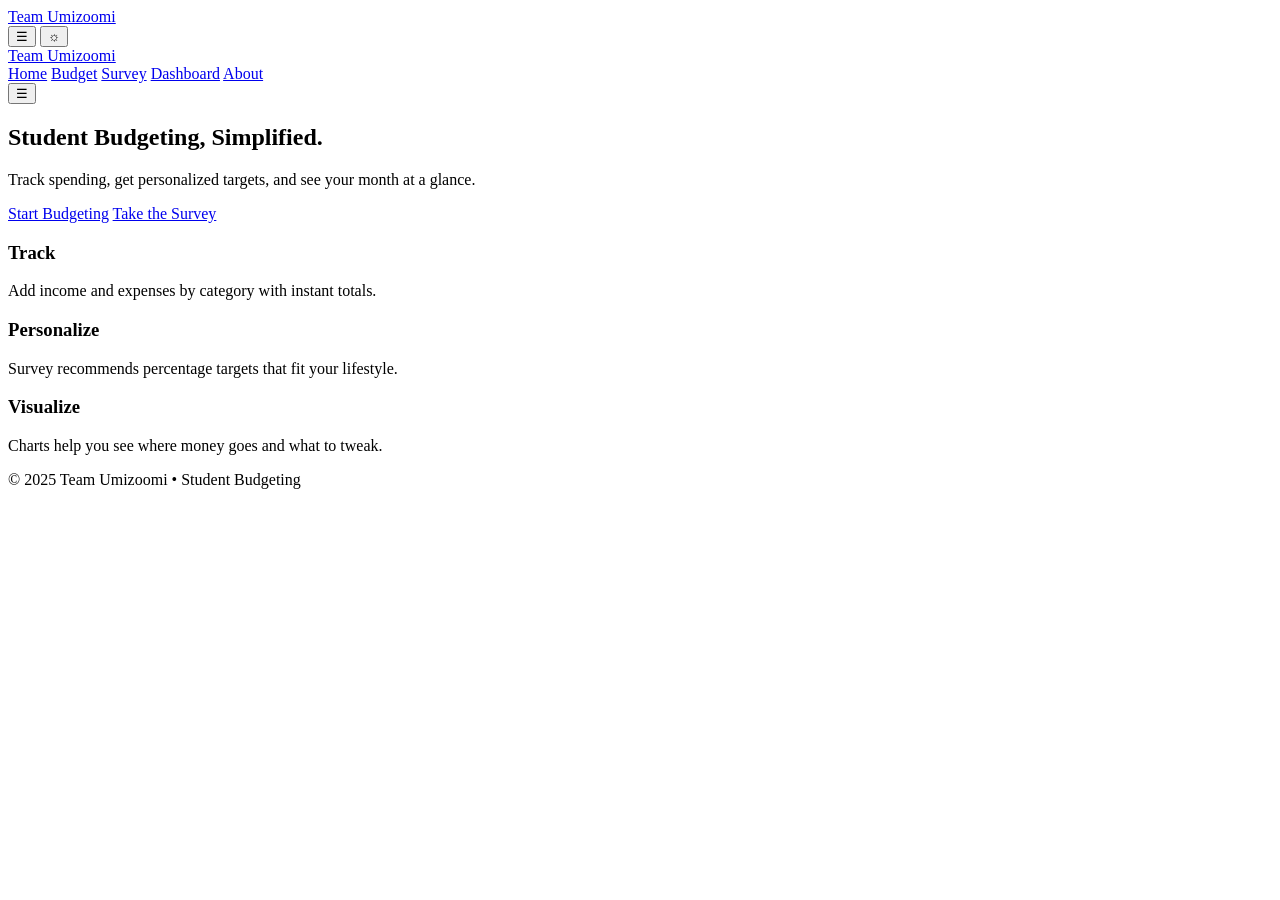
==== index.html @ fc43bb87 "Add files via upload" ====
<!doctype html>
<html lang="en">
<head>
  <meta charset="utf-8" />
  <meta name="viewport" content="width=device-width,initial-scale=1" />
  <title>Home • Umizoomi</title>
  <link rel="stylesheet" href="css/styles.css" />
  <script defer src="js/app.js"></script>
</head>
<body>
<div class="nav-wrap">
  <a class="brand" href="index.html">Team Umizoomi</a>
  <div class="actions">
    <button class="menu-btn" onclick="App.toggleNav()" title="Toggle Menu">☰</button>
    <button class="theme-toggle" onclick="App.toggleTheme()" title="Toggle Parchment Mode">☼</button>
  </div>
</div>

<header class="site-header">
  <div class="container nav-wrap">
    <a class="brand" href="index.html">Team Umizoomi</a>
    <nav class="nav">
      <a class="nav-link active" href="index.html">Home</a> <a class="nav-link" href="budget.html">Budget</a> <a class="nav-link" href="survey.html">Survey</a> <a class="nav-link" href="dashboard.html">Dashboard</a> <a class="nav-link" href="about.html">About</a>
    </nav>
    <button class="menu-btn" aria-label="Toggle menu" onclick="document.body.classList.toggle('open')">☰</button>
  </div>
</header>

  <main class="container">
    
<section class="hero">
  <h1>Student Budgeting, Simplified.</h1>
  <p>Track spending, get personalized targets, and see your month at a glance.</p>
  <div class="hero-actions">
    <a class="btn primary" href="budget.html">Start Budgeting</a>
    <a class="btn" href="survey.html">Take the Survey</a>
  </div>
</section>

<section class="grid three">
  <article class="card">
    <h3>Track</h3>
    <p>Add income and expenses by category with instant totals.</p>
  </article>
  <article class="card">
    <h3>Personalize</h3>
    <p>Survey recommends percentage targets that fit your lifestyle.</p>
  </article>
  <article class="card">
    <h3>Visualize</h3>
    <p>Charts help you see where money goes and what to tweak.</p>
  </article>
</section>

  </main>
  <footer class="site-footer">
    <div class="container">© 2025 Team Umizoomi • Student Budgeting</div>
  </footer>
</body>
</html>
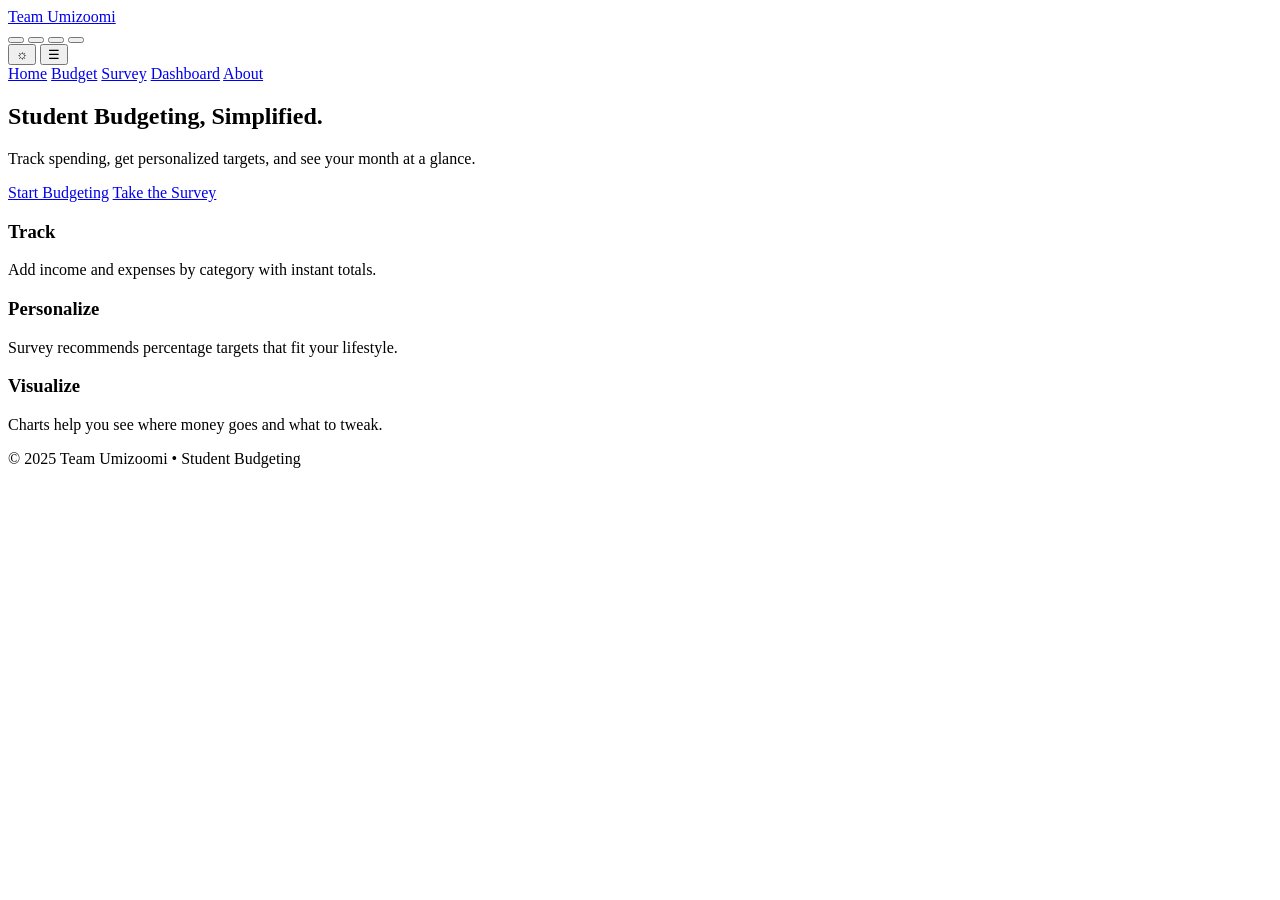
==== commit cb49935c: "Add files via upload" ====
--- a/index.html
+++ b/index.html
@@ -1,33 +1,40 @@
 <!doctype html>
-<html lang="en">
+<html lang="en" data-accent="green">
 <head>
   <meta charset="utf-8" />
   <meta name="viewport" content="width=device-width,initial-scale=1" />
   <title>Home • Umizoomi</title>
-  <link rel="stylesheet" href="css/styles.css" />
+  <link rel="stylesheet" href="css/styles-v2.css" />
   <script defer src="js/app.js"></script>
+
 </head>
 <body>
-<div class="nav-wrap">
-  <a class="brand" href="index.html">Team Umizoomi</a>
-  <div class="actions">
-    <button class="menu-btn" onclick="App.toggleNav()" title="Toggle Menu">☰</button>
-    <button class="theme-toggle" onclick="App.toggleTheme()" title="Toggle Parchment Mode">☼</button>
-  </div>
-</div>
 
 <header class="site-header">
   <div class="container nav-wrap">
     <a class="brand" href="index.html">Team Umizoomi</a>
-    <nav class="nav">
-      <a class="nav-link active" href="index.html">Home</a> <a class="nav-link" href="budget.html">Budget</a> <a class="nav-link" href="survey.html">Survey</a> <a class="nav-link" href="dashboard.html">Dashboard</a> <a class="nav-link" href="about.html">About</a>
-    </nav>
-    <button class="menu-btn" aria-label="Toggle menu" onclick="document.body.classList.toggle('open')">☰</button>
+    <div class="actions">
+      <div class="palette" title="Accent">
+        <button class="swatch green" onclick="App.setAccent('green')" aria-label="Green"></button>
+        <button class="swatch teal" onclick="App.setAccent('teal')" aria-label="Teal"></button>
+        <button class="swatch gold" onclick="App.setAccent('gold')" aria-label="Gold"></button>
+        <button class="swatch violet" onclick="App.setAccent('violet')" aria-label="Violet"></button>
+      </div>
+      <button class="icon-btn" onclick="App.toggleTheme()" title="Toggle Parchment Mode">☼</button>
+      <button class="icon-btn" onclick="App.toggleNav()" title="Toggle Menu">☰</button>
+    </div>
   </div>
 </header>
+<nav class="nav">
+  <a class="nav-link" href="index.html">Home</a>
+  <a class="nav-link" href="budget.html">Budget</a>
+  <a class="nav-link" href="survey.html">Survey</a>
+  <a class="nav-link" href="dashboard.html">Dashboard</a>
+  <a class="nav-link" href="about.html">About</a>
+</nav>
 
   <main class="container">
-    
+
 <section class="hero">
   <h1>Student Budgeting, Simplified.</h1>
   <p>Track spending, get personalized targets, and see your month at a glance.</p>
@@ -54,7 +61,7 @@
 
   </main>
   <footer class="site-footer">
-    <div class="container">© 2025 Team Umizoomi • Student Budgeting</div>
+    © 2025 Team Umizoomi • Student Budgeting
   </footer>
 </body>
 </html>
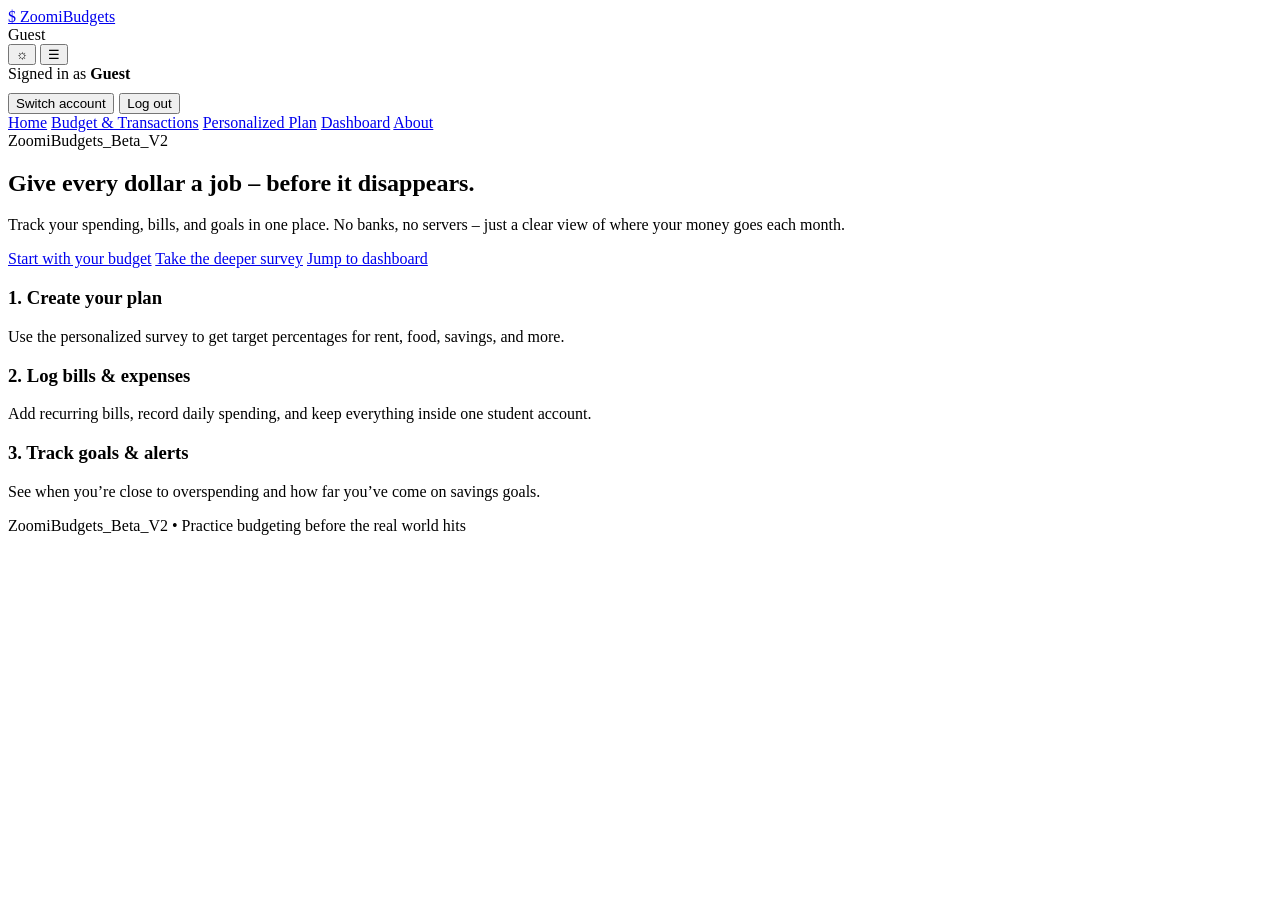
==== commit 7240a305: "Update index.html" ====
--- a/index.html
+++ b/index.html
@@ -1,67 +1,79 @@
 <!doctype html>
-<html lang="en" data-accent="green">
+<html lang="en">
 <head>
   <meta charset="utf-8" />
-  <meta name="viewport" content="width=device-width,initial-scale=1" />
-  <title>Home • Umizoomi</title>
-  <link rel="stylesheet" href="css/styles-v2.css" />
+  <title>Home • ZoomiBudgets_Beta_V2</title>
+  <meta name="viewport" content="width=device-width, initial-scale=1" />
+  <link rel="stylesheet" href="css/styles.css" />
   <script defer src="js/app.js"></script>
-
 </head>
 <body>
+  <!-- Shared header + nav -->
+  <header class="site-header">
+    <div class="container nav-wrap">
+      <a class="brand" href="index.html">
+        <span class="logo-mark">$</span>
+        ZoomiBudgets
+      </a>
+      <div class="actions">
+        <div class="user-pill">
+          <span class="dot"></span>
+          <span id="userPill">Guest</span>
+        </div>
+        <button class="icon-btn" onclick="App.toggleTheme()" title="Light / Dark">☼</button>
+        <button class="icon-btn" onclick="App.toggleNav()" title="Menu">☰</button>
+      </div>
+    </div>
+  </header>
 
-<header class="site-header">
-  <div class="container nav-wrap">
-    <a class="brand" href="index.html">Team Umizoomi</a>
-    <div class="actions">
-      <div class="palette" title="Accent">
-        <button class="swatch green" onclick="App.setAccent('green')" aria-label="Green"></button>
-        <button class="swatch teal" onclick="App.setAccent('teal')" aria-label="Teal"></button>
-        <button class="swatch gold" onclick="App.setAccent('gold')" aria-label="Gold"></button>
-        <button class="swatch violet" onclick="App.setAccent('violet')" aria-label="Violet"></button>
+  <nav class="nav" aria-label="Primary">
+    <div class="user-card">
+      <div>Signed in as <strong id="drawerUser">Guest</strong></div>
+      <div style="margin-top:.6rem;display:flex;gap:.35rem;flex-wrap:wrap;">
+        <button class="btn subtle" type="button" onclick="App.gotoLogin()">Switch account</button>
+        <button class="btn danger" type="button" onclick="App.logout()">Log out</button>
       </div>
-      <button class="icon-btn" onclick="App.toggleTheme()" title="Toggle Parchment Mode">☼</button>
-      <button class="icon-btn" onclick="App.toggleNav()" title="Toggle Menu">☰</button>
     </div>
-  </div>
-</header>
-<nav class="nav">
-  <a class="nav-link" href="index.html">Home</a>
-  <a class="nav-link" href="budget.html">Budget</a>
-  <a class="nav-link" href="survey.html">Survey</a>
-  <a class="nav-link" href="dashboard.html">Dashboard</a>
-  <a class="nav-link" href="about.html">About</a>
-</nav>
+    <a class="nav-link" href="index.html">Home</a>
+    <a class="nav-link" href="budget.html">Budget & Transactions</a>
+    <a class="nav-link" href="survey.html">Personalized Plan</a>
+    <a class="nav-link" href="dashboard.html">Dashboard</a>
+    <a class="nav-link" href="about.html">About</a>
+  </nav>
 
   <main class="container">
+    <section class="hero">
+      <div class="hero-eyebrow">ZoomiBudgets_Beta_V2</div>
+      <h1>Give every dollar a job – before it disappears.</h1>
+      <p>
+        Track your spending, bills, and goals in one place. No banks, no servers –
+        just a clear view of where your money goes each month.
+      </p>
+      <div class="hero-actions">
+        <a class="btn primary" href="budget.html">Start with your budget</a>
+        <a class="btn" href="survey.html">Take the deeper survey</a>
+        <a class="btn subtle" href="dashboard.html">Jump to dashboard</a>
+      </div>
+    </section>
 
-<section class="hero">
-  <h1>Student Budgeting, Simplified.</h1>
-  <p>Track spending, get personalized targets, and see your month at a glance.</p>
-  <div class="hero-actions">
-    <a class="btn primary" href="budget.html">Start Budgeting</a>
-    <a class="btn" href="survey.html">Take the Survey</a>
-  </div>
-</section>
+    <section class="grid three">
+      <article class="card">
+        <h3>1. Create your plan</h3>
+        <p>Use the personalized survey to get target percentages for rent, food, savings, and more.</p>
+      </article>
+      <article class="card">
+        <h3>2. Log bills & expenses</h3>
+        <p>Add recurring bills, record daily spending, and keep everything inside one student account.</p>
+      </article>
+      <article class="card">
+        <h3>3. Track goals & alerts</h3>
+        <p>See when you’re close to overspending and how far you’ve come on savings goals.</p>
+      </article>
+    </section>
+  </main>
 
-<section class="grid three">
-  <article class="card">
-    <h3>Track</h3>
-    <p>Add income and expenses by category with instant totals.</p>
-  </article>
-  <article class="card">
-    <h3>Personalize</h3>
-    <p>Survey recommends percentage targets that fit your lifestyle.</p>
-  </article>
-  <article class="card">
-    <h3>Visualize</h3>
-    <p>Charts help you see where money goes and what to tweak.</p>
-  </article>
-</section>
-
-  </main>
   <footer class="site-footer">
-    © 2025 Team Umizoomi • Student Budgeting
+    ZoomiBudgets_Beta_V2 • Practice budgeting before the real world hits
   </footer>
 </body>
 </html>
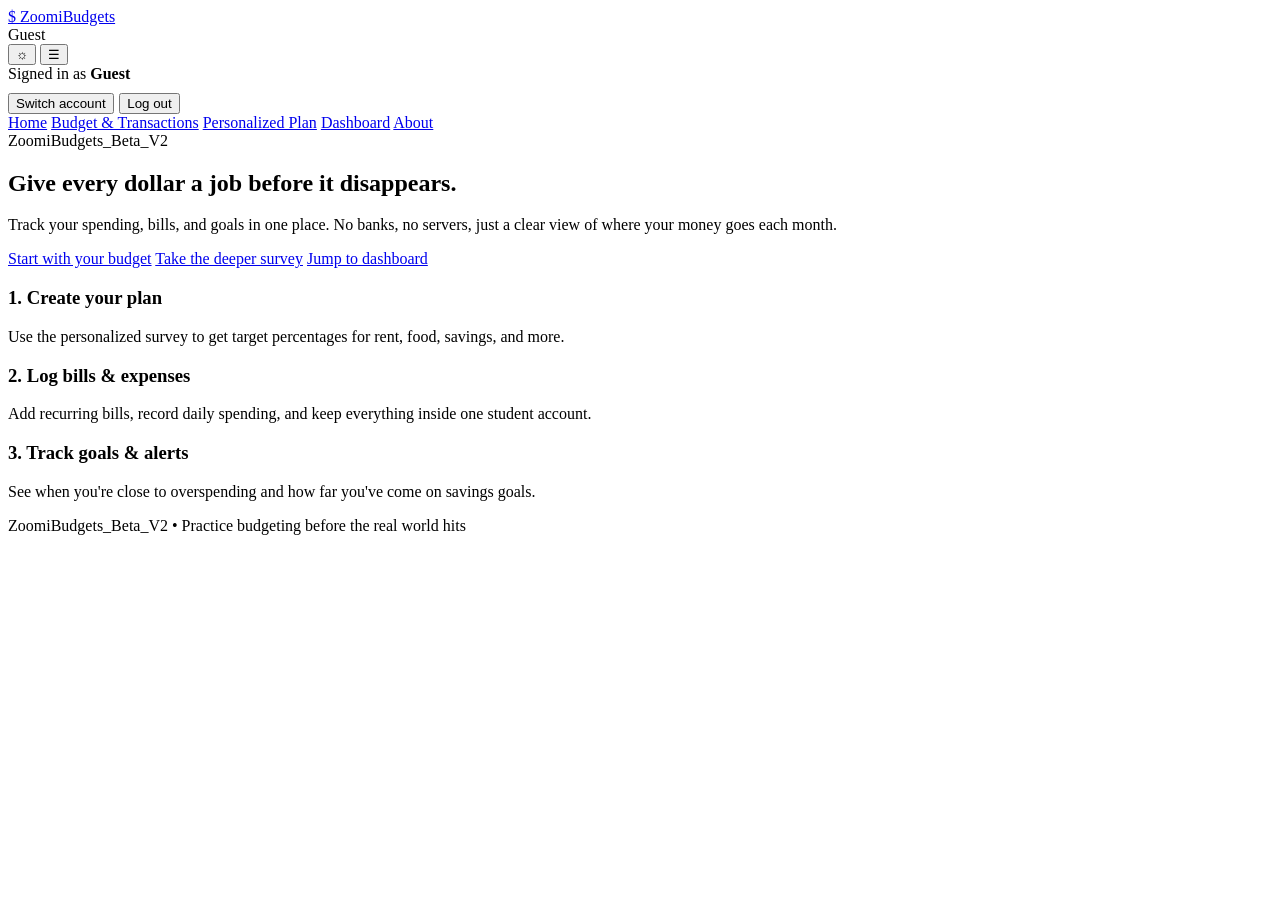
==== commit b25123de: "Replace en dashes and curly quotes" ====
--- a/index.html
+++ b/index.html
@@ -44,9 +44,9 @@
   <main class="container">
     <section class="hero">
       <div class="hero-eyebrow">ZoomiBudgets_Beta_V2</div>
-      <h1>Give every dollar a job – before it disappears.</h1>
+      <h1>Give every dollar a job before it disappears.</h1>
       <p>
-        Track your spending, bills, and goals in one place. No banks, no servers –
+        Track your spending, bills, and goals in one place. No banks, no servers,
         just a clear view of where your money goes each month.
       </p>
       <div class="hero-actions">
@@ -67,7 +67,7 @@
       </article>
       <article class="card">
         <h3>3. Track goals & alerts</h3>
-        <p>See when you’re close to overspending and how far you’ve come on savings goals.</p>
+        <p>See when you're close to overspending and how far you've come on savings goals.</p>
       </article>
     </section>
   </main>
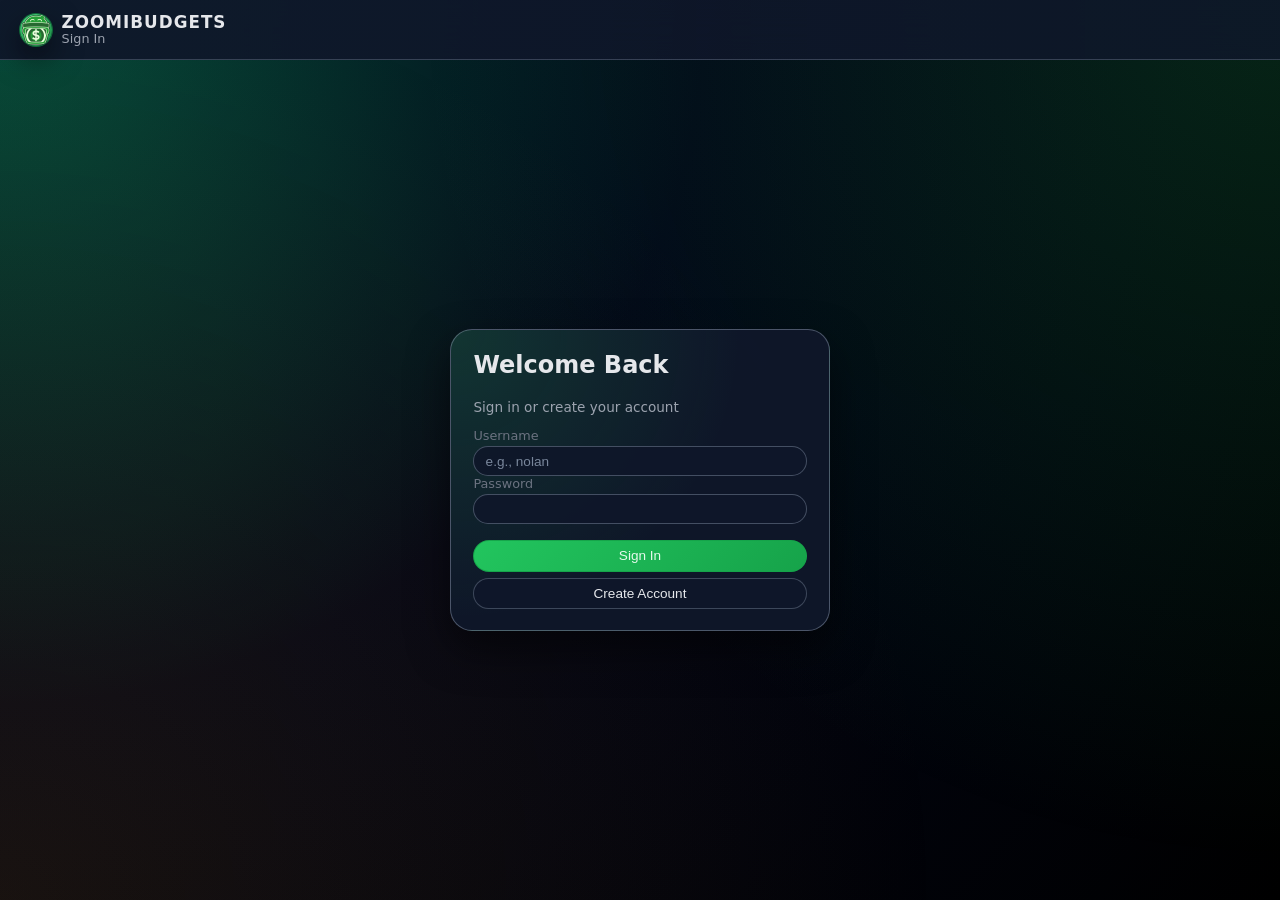
==== commit 7a7a58f7: "V7 gamified build" ====
--- a/index.html
+++ b/index.html
@@ -1,79 +1,69 @@
-<!doctype html>
+<!DOCTYPE html>
 <html lang="en">
 <head>
-  <meta charset="utf-8" />
-  <title>Home • ZoomiBudgets_Beta_V2</title>
-  <meta name="viewport" content="width=device-width, initial-scale=1" />
+  <meta charset="UTF-8" />
+  <meta name="viewport" content="width=device-width, initial-scale=1.0" />
+  <title>ZoomiBudgets • Home</title>
+  <link rel="icon" href="assets/logo.png" />
   <link rel="stylesheet" href="css/styles.css" />
-  <script defer src="js/app.js"></script>
 </head>
+
 <body>
-  <!-- Shared header + nav -->
-  <header class="site-header">
-    <div class="container nav-wrap">
-      <a class="brand" href="index.html">
-        <span class="logo-mark">$</span>
-        ZoomiBudgets
-      </a>
-      <div class="actions">
-        <div class="user-pill">
-          <span class="dot"></span>
-          <span id="userPill">Guest</span>
+  <div class="app-shell">
+
+    <!-- Topbar -->
+    <header class="topbar">
+      <div class="topbar-left">
+<div class="brand-mark">
+  <img src="assets/logo.png" alt="ZoomiBudgets logo" class="brand-logo" />
+</div>
+<div class="brand-title">
+  <div class="brand-title-main">ZoomiBudgets</div>
+          <div class="brand-title-sub">College Budget Companion</div>
         </div>
-        <button class="icon-btn" onclick="App.toggleTheme()" title="Light / Dark">☼</button>
-        <button class="icon-btn" onclick="App.toggleNav()" title="Menu">☰</button>
       </div>
-    </div>
-  </header>
 
-  <nav class="nav" aria-label="Primary">
-    <div class="user-card">
-      <div>Signed in as <strong id="drawerUser">Guest</strong></div>
-      <div style="margin-top:.6rem;display:flex;gap:.35rem;flex-wrap:wrap;">
-        <button class="btn subtle" type="button" onclick="App.gotoLogin()">Switch account</button>
-        <button class="btn danger" type="button" onclick="App.logout()">Log out</button>
+      <div class="topbar-right">
+        <button class="menu-toggle">
+          <span></span>
+        </button>
       </div>
-    </div>
-    <a class="nav-link" href="index.html">Home</a>
-    <a class="nav-link" href="budget.html">Budget & Transactions</a>
-    <a class="nav-link" href="survey.html">Personalized Plan</a>
-    <a class="nav-link" href="dashboard.html">Dashboard</a>
-    <a class="nav-link" href="about.html">About</a>
-  </nav>
+    </header>
 
-  <main class="container">
-    <section class="hero">
-      <div class="hero-eyebrow">ZoomiBudgets_Beta_V2</div>
-      <h1>Give every dollar a job before it disappears.</h1>
-      <p>
-        Track your spending, bills, and goals in one place. No banks, no servers,
-        just a clear view of where your money goes each month.
-      </p>
-      <div class="hero-actions">
-        <a class="btn primary" href="budget.html">Start with your budget</a>
-        <a class="btn" href="survey.html">Take the deeper survey</a>
-        <a class="btn subtle" href="dashboard.html">Jump to dashboard</a>
+    <!-- Sidebar -->
+    <aside id="sidebar"></aside>
+
+    <!-- Page Content -->
+    <main class="app-main">
+      <div class="page">
+
+        <div class="page-header">
+          <div class="page-kicker">Welcome</div>
+          <h1 class="page-title">Home</h1>
+          <p class="subtitle" id="homeTip"></p>
+        </div>
+
+        <div class="card">
+          <div class="card-header">
+            <div>
+              <div class="card-label">Daily Wellness</div>
+              <div class="card-title">Daily Money Check-In</div>
+            </div>
+          </div>
+
+          <label>Your stress level (1-5)</label>
+          <input type="number" min="1" max="5" id="checkinStress" placeholder="3" />
+
+          <label>Notes (optional)</label>
+          <textarea id="checkinNote" placeholder="How are you feeling about money today?"></textarea>
+
+          <button class="btn primary" id="checkinSaveBtn">Save Check-In</button>
+        </div>
+
       </div>
-    </section>
+    </main>
+  </div>
 
-    <section class="grid three">
-      <article class="card">
-        <h3>1. Create your plan</h3>
-        <p>Use the personalized survey to get target percentages for rent, food, savings, and more.</p>
-      </article>
-      <article class="card">
-        <h3>2. Log bills & expenses</h3>
-        <p>Add recurring bills, record daily spending, and keep everything inside one student account.</p>
-      </article>
-      <article class="card">
-        <h3>3. Track goals & alerts</h3>
-        <p>See when you're close to overspending and how far you've come on savings goals.</p>
-      </article>
-    </section>
-  </main>
-
-  <footer class="site-footer">
-    ZoomiBudgets_Beta_V2 • Practice budgeting before the real world hits
-  </footer>
+  <script type="module" src="js/app.js" defer></script>
 </body>
 </html>
--- a/css/styles.css
+++ b/css/styles.css
@@ -0,0 +1,721 @@
+/* ===================================================================
+   ZoomiBudgets - PRELAUNCH THEME (Rustic Green Money Vibe)
+   - Right-side sliding sidebar
+   - Dark modern dashboard look
+   - Works with app.js structure (sidebar, topbar, cards, buttons, etc.)
+=================================================================== */
+
+/* ------------ Root + Theme Variables ------------ */
+
+:root {
+  --bg-body: radial-gradient(circle at top left, #064e3b 0, #020617 45%, #000000 100%);
+  --bg-elevated: rgba(15, 23, 42, 0.9);
+  --bg-elevated-soft: rgba(15, 23, 42, 0.7);
+  --border-subtle: rgba(148, 163, 184, 0.35);
+
+  --accent: #22c55e;          /* emerald green */
+  --accent-soft: rgba(34, 197, 94, 0.13);
+  --accent-strong: #16a34a;
+  --accent-alt: #a16207;      /* rustic gold */
+  --accent-alt-soft: rgba(161, 98, 7, 0.18);
+
+  --text-main: #e5e7eb;
+  --text-muted: #9ca3af;
+  --text-soft: #6b7280;
+  --text-strong: #f9fafb;
+  --danger: #f97373;
+
+  --shadow-soft: 0 18px 40px rgba(0, 0, 0, 0.5);
+  --radius-lg: 16px;
+  --radius-xl: 20px;
+
+  --sidebar-width: 270px;
+  --topbar-height: 60px;
+}
+
+/* Light mode overrides */
+:root[data-theme="light"] {
+  --bg-body: radial-gradient(circle at top left, #bbf7d0 0, #f8fafc 50%, #e2f3e9 100%);
+  --bg-elevated: rgba(255, 255, 255, 0.98);
+  --bg-elevated-soft: rgba(255, 255, 255, 0.9);
+  --border-subtle: rgba(148, 163, 184, 0.4);
+
+  --text-main: #0f172a;
+  --text-muted: #4b5563;
+  --text-soft: #6b7280;
+  --text-strong: #020617;
+}
+
+/* Privacy blur for money values */
+:root[data-privacy="on"] .money-blur {
+  filter: blur(7px);
+}
+
+/* ------------ Base Layout ------------ */
+
+*,
+*::before,
+*::after {
+  box-sizing: border-box;
+}
+
+html,
+body {
+  margin: 0;
+  padding: 0;
+  height: 100%;
+}
+
+body {
+  font-family: system-ui, -apple-system, BlinkMacSystemFont, "SF Pro Text",
+    "Segoe UI", sans-serif;
+  color: var(--text-main);
+  background-image: var(--bg-body);
+  background-attachment: fixed;
+  background-size: cover;
+  display: flex;
+  flex-direction: column;
+}
+
+/* Glow overlay for depth */
+body::before {
+  content: "";
+  position: fixed;
+  inset: 0;
+  pointer-events: none;
+  background:
+    radial-gradient(circle at top right, rgba(34, 197, 94, 0.18), transparent 55%),
+    radial-gradient(circle at bottom left, rgba(161, 98, 7, 0.15), transparent 60%);
+  z-index: -1;
+}
+
+/* App layout container */
+.app-shell {
+  display: flex;
+  flex-direction: column;
+  min-height: 100vh;
+}
+
+/* ------------ Top Bar (header) ------------ */
+
+.topbar {
+  position: sticky;
+  top: 0;
+  z-index: 40;
+  height: var(--topbar-height);
+  display: flex;
+  align-items: center;
+  justify-content: space-between;
+  padding: 0 1.25rem;
+  background: linear-gradient(
+    to right,
+    rgba(15, 23, 42, 0.94),
+    rgba(15, 23, 42, 0.85)
+  );
+  border-bottom: 1px solid rgba(148, 163, 184, 0.3);
+  backdrop-filter: blur(14px);
+}
+
+.topbar-left {
+  display: flex;
+  align-items: center;
+  gap: 0.6rem;
+}
+
+.brand-mark {
+  width: 32px;
+  height: 32px;
+  border-radius: 999px;
+  background: radial-gradient(circle at 30% 20%, #4ade80, #15803d);
+  display: flex;
+  align-items: center;
+  justify-content: center;
+  box-shadow: 0 0 0 1px rgba(22, 163, 74, 0.6),
+    0 12px 30px rgba(0, 0, 0, 0.6);
+  overflow: hidden; /* so the logo is clipped into the circle */
+}
+
+/* New: style for the image itself */
+.brand-logo {
+  width: 100%;
+  height: 100%;
+  object-fit: cover;        /* or "contain" if you want to see full icon */
+}
+
+.brand-title {
+  display: flex;
+  flex-direction: column;
+  line-height: 1.1;
+}
+
+.brand-title-main {
+  font-size: 1.05rem;
+  font-weight: 700;
+  letter-spacing: 0.06em;
+  text-transform: uppercase;
+}
+
+.brand-title-sub {
+  font-size: 0.8rem;
+  color: var(--text-muted);
+}
+
+.topbar-right {
+  display: flex;
+  align-items: center;
+  gap: 0.5rem;
+}
+
+/* Menu toggle (hamburger) - opens sidebar from the RIGHT */
+.menu-toggle {
+  border: none;
+  background: transparent;
+  width: 34px;
+  height: 34px;
+  border-radius: 999px;
+  display: inline-flex;
+  align-items: center;
+  justify-content: center;
+  cursor: pointer;
+  color: var(--text-main);
+  position: relative;
+}
+
+.menu-toggle::before,
+.menu-toggle::after,
+.menu-toggle span {
+  content: "";
+  position: absolute;
+  width: 16px;
+  height: 2px;
+  border-radius: 999px;
+  background: var(--text-main);
+  transition: transform 0.18s ease, opacity 0.18s ease, top 0.18s ease,
+    bottom 0.18s ease;
+}
+
+.menu-toggle span {
+  top: 50%;
+  transform: translateY(-50%);
+}
+
+.menu-toggle::before {
+  top: 11px;
+}
+
+.menu-toggle::after {
+  bottom: 11px;
+}
+
+.menu-toggle:active {
+  transform: scale(0.96);
+}
+
+/* --------- Main content area --------- */
+
+.app-main {
+  display: flex;
+  flex: 1;
+  min-height: 0;
+}
+
+/* Scrollable content area */
+.page {
+  flex: 1;
+  padding: 1.25rem;
+  max-width: 1100px;
+  margin: 0 auto;
+  width: 100%;
+}
+
+/* Page header and sections */
+.page-header {
+  display: flex;
+  flex-direction: column;
+  gap: 0.3rem;
+  margin-bottom: 1rem;
+}
+
+.page-title {
+  font-size: 1.25rem;
+  font-weight: 700;
+  letter-spacing: 0.03em;
+  text-transform: uppercase;
+}
+
+.page-kicker {
+  font-size: 0.78rem;
+  letter-spacing: 0.14em;
+  text-transform: uppercase;
+  color: var(--accent-alt);
+}
+
+.subtitle {
+  font-size: 0.85rem;
+  color: var(--text-muted);
+}
+
+/* Generic sections */
+.section {
+  margin-top: 0.75rem;
+  margin-bottom: 0.75rem;
+}
+
+.section-header {
+  display: flex;
+  justify-content: space-between;
+  align-items: center;
+  margin-bottom: 0.4rem;
+}
+
+.section-title {
+  font-size: 0.9rem;
+  font-weight: 600;
+}
+
+/* ------------ Cards / Panels ------------ */
+
+.card {
+  border-radius: var(--radius-xl);
+  background: linear-gradient(
+      135deg,
+      rgba(15, 23, 42, 0.92),
+      rgba(15, 23, 42, 0.82)
+    ),
+    radial-gradient(circle at top right, rgba(34, 197, 94, 0.2), transparent 60%);
+  border: 1px solid var(--border-subtle);
+  box-shadow: var(--shadow-soft);
+  padding: 1rem 1.1rem;
+  display: flex;
+  flex-direction: column;
+  gap: 0.4rem;
+}
+
+.card-header {
+  display: flex;
+  justify-content: space-between;
+  align-items: flex-start;
+  gap: 0.4rem;
+}
+
+.card-title {
+  font-size: 0.95rem;
+  font-weight: 600;
+}
+
+.card-label {
+  font-size: 0.75rem;
+  text-transform: uppercase;
+  letter-spacing: 0.12em;
+  color: var(--text-soft);
+}
+
+.card-accent {
+  font-size: 0.82rem;
+  padding: 0.25rem 0.6rem;
+  border-radius: 999px;
+  background: rgba(34, 197, 94, 0.12);
+  border: 1px solid rgba(34, 197, 94, 0.45);
+  color: var(--accent);
+}
+
+/* Stats grid for dashboards/list items */
+.stats-grid {
+  display: grid;
+  grid-template-columns: repeat(auto-fit, minmax(240px, 1fr));
+  gap: 0.65rem;
+}
+
+.list-item {
+  border-radius: 14px;
+  background: rgba(15, 23, 42, 0.85);
+  border: 1px solid rgba(15, 23, 42, 0.9);
+  padding: 0.6rem 0.7rem;
+  display: flex;
+  justify-content: space-between;
+  align-items: center;
+  gap: 0.4rem;
+}
+
+/* Color dot used for categories */
+.color-dot {
+  width: 10px;
+  height: 10px;
+  border-radius: 999px;
+  display: inline-block;
+  margin-right: 0.15rem;
+  box-shadow: 0 0 0 1px rgba(15, 23, 42, 0.9);
+}
+
+/* ------------ Sidebar (Right-side sliding nav) ------------ */
+
+#sidebar {
+  position: fixed;
+  top: var(--topbar-height);
+  right: 0;
+  bottom: 0;
+  width: var(--sidebar-width);
+  padding: 0.7rem 0.9rem 0.9rem 0.9rem;
+  background: linear-gradient(
+    135deg,
+    rgba(15, 23, 42, 0.97),
+    rgba(15, 23, 42, 0.92)
+  );
+  border-left: 1px solid var(--border-subtle);
+  backdrop-filter: blur(18px);
+  display: flex;
+  flex-direction: column;
+  gap: 0.4rem;
+  transform: translateX(100%);
+  transition: transform 0.24s ease-out;
+  z-index: 35;
+}
+
+/* When .open -> slide in from the right */
+#sidebar.open {
+  transform: translateX(0);
+}
+
+/* Sidebar header (user pill + logout button) */
+.sidebar-header {
+  padding-bottom: 0.35rem;
+  border-bottom: 1px solid rgba(148, 163, 184, 0.3);
+}
+
+/* Sidebar nav links */
+.sidebar-nav {
+  display: flex;
+  flex-direction: column;
+  gap: 0.12rem;
+  margin-top: 0.3rem;
+}
+
+.sidebar-nav a {
+  display: flex;
+  align-items: center;
+  justify-content: space-between;
+  text-decoration: none;
+  color: var(--text-muted);
+  font-size: 0.86rem;
+  padding: 0.38rem 0.5rem;
+  border-radius: 999px;
+  transition: background 0.18s ease, color 0.18s ease, transform 0.14s ease;
+}
+
+.sidebar-nav a::after {
+  content: "›";
+  font-size: 0.8rem;
+  opacity: 0;
+  transform: translateX(-4px);
+  transition: inherit;
+}
+
+.sidebar-nav a:hover {
+  background: rgba(34, 197, 94, 0.16);
+  color: var(--text-strong);
+  transform: translateX(-2px);
+}
+
+.sidebar-nav a:hover::after {
+  opacity: 1;
+  transform: translateX(0);
+}
+
+.sidebar-nav a.active {
+  background: linear-gradient(90deg, #22c55e, #15803d);
+  color: #e5f9ec;
+  font-weight: 600;
+}
+
+/* Desktop: sidebar always visible */
+@media (min-width: 900px) {
+  #sidebar {
+    transform: translateX(0);
+  }
+
+  .page {
+    margin-right: calc(var(--sidebar-width) + 16px);
+  }
+
+  .menu-toggle {
+    display: none;
+  }
+}
+
+/* Mobile: overlay sidebar */
+@media (max-width: 899px) {
+  #sidebar {
+    top: var(--topbar-height);
+    width: min(80vw, 280px);
+  }
+
+  .page {
+    margin-right: 0;
+  }
+}
+
+/* ------------ Buttons ------------ */
+
+.btn {
+  border-radius: 999px;
+  border: 1px solid transparent;
+  padding: 0.45rem 0.9rem;
+  font-size: 0.85rem;
+  font-weight: 500;
+  cursor: pointer;
+  background: rgba(15, 23, 42, 0.9);
+  color: var(--text-main);
+  display: inline-flex;
+  align-items: center;
+  justify-content: center;
+  gap: 0.3rem;
+  transition: background 0.18s ease, border-color 0.18s ease,
+    transform 0.12s ease, box-shadow 0.12s ease, color 0.18s ease;
+}
+
+.btn:hover {
+  transform: translateY(-1px);
+  box-shadow: 0 12px 25px rgba(0, 0, 0, 0.45);
+}
+
+.btn:active {
+  transform: translateY(0);
+  box-shadow: none;
+}
+
+/* Primary */
+.btn.primary {
+  background: linear-gradient(135deg, #22c55e, #16a34a);
+  color: #e5f9ec;
+  border-color: rgba(22, 163, 74, 0.9);
+}
+
+/* Subtle / secondary */
+.btn.subtle {
+  background: rgba(15, 23, 42, 0.9);
+  border-color: rgba(148, 163, 184, 0.35);
+}
+
+/* Danger */
+.btn.danger {
+  background: rgba(127, 29, 29, 0.9);
+  border-color: rgba(248, 113, 113, 0.75);
+  color: #fee2e2;
+}
+
+/* Small */
+.btn.btn-sm {
+  padding: 0.3rem 0.65rem;
+  font-size: 0.8rem;
+}
+
+/* Ghost icon button */
+.icon-btn {
+  border-radius: 999px;
+  background: transparent;
+  border: 1px solid rgba(148, 163, 184, 0.35);
+  width: 32px;
+  height: 32px;
+  display: inline-flex;
+  align-items: center;
+  justify-content: center;
+  cursor: pointer;
+  color: var(--text-main);
+}
+
+/* ------------ Forms & Inputs ------------ */
+
+label {
+  display: block;
+  font-size: 0.8rem;
+  color: var(--text-soft);
+  margin-bottom: 0.2rem;
+}
+
+input[type="text"],
+input[type="number"],
+input[type="date"],
+input[type="password"],
+select,
+textarea {
+  width: 100%;
+  border-radius: 999px;
+  border: 1px solid rgba(148, 163, 184, 0.4);
+  background: rgba(15, 23, 42, 0.9);
+  color: var(--text-main);
+  padding: 0.4rem 0.7rem;
+  font-size: 0.85rem;
+  outline: none;
+  transition: border-color 0.18s ease, background 0.18s ease,
+    box-shadow 0.18s ease;
+}
+
+textarea {
+  border-radius: 16px;
+  min-height: 70px;
+  resize: vertical;
+}
+
+input::placeholder,
+textarea::placeholder {
+  color: rgba(148, 163, 184, 0.8);
+}
+
+input:focus,
+select:focus,
+textarea:focus {
+  border-color: rgba(34, 197, 94, 0.85);
+  box-shadow: 0 0 0 1px rgba(34, 197, 94, 0.55);
+}
+
+/* Radio/checkbox */
+input[type="radio"],
+input[type="checkbox"] {
+  accent-color: #22c55e;
+}
+
+/* ------------ Utility Layouts ------------ */
+
+.grid-2 {
+  display: grid;
+  grid-template-columns: repeat(auto-fit, minmax(260px, 1fr));
+  gap: 0.7rem;
+}
+
+/* Stacked form layout */
+.form-grid {
+  display: grid;
+  grid-template-columns: repeat(auto-fit, minmax(150px, 1fr));
+  gap: 0.5rem 0.75rem;
+  align-items: flex-end;
+}
+
+/* Simple bulleted list */
+ul.bulleted {
+  list-style: disc;
+  padding-left: 1.1rem;
+  margin: 0.3rem 0;
+}
+
+ul.bulleted li {
+  font-size: 0.85rem;
+  color: var(--text-main);
+  margin-bottom: 0.15rem;
+}
+
+/* ------------ Achievements ------------ */
+
+.achievement-item {
+  border-radius: 14px;
+  border: 1px solid rgba(148, 163, 184, 0.35);
+  background: rgba(15, 23, 42, 0.9);
+  padding: 0.55rem 0.7rem;
+  margin-bottom: 0.45rem;
+}
+
+.achievement-item header {
+  display: flex;
+  justify-content: space-between;
+  align-items: center;
+}
+
+.achievement-title {
+  font-size: 0.9rem;
+  font-weight: 600;
+}
+
+.achievement-badge {
+  font-size: 0.75rem;
+  padding: 0.18rem 0.55rem;
+  border-radius: 999px;
+  background: rgba(34, 197, 94, 0.15);
+  border: 1px solid rgba(34, 197, 94, 0.8);
+  color: var(--accent);
+}
+
+.achievement-badge.locked {
+  background: rgba(15, 23, 42, 0.85);
+  border-color: rgba(148, 163, 184, 0.45);
+  color: var(--text-muted);
+}
+
+/* ------------ Chart Container ------------ */
+
+#chartContainer,
+.chart-card {
+  border-radius: var(--radius-xl);
+  background: rgba(15, 23, 42, 0.9);
+  border: 1px solid rgba(148, 163, 184, 0.35);
+  padding: 0.8rem 0.9rem;
+  box-shadow: var(--shadow-soft);
+}
+
+/* Canvas sizing */
+canvas {
+  max-width: 100%;
+}
+
+/* ------------ Small text pills & badges ------------ */
+
+.pill {
+  display: inline-flex;
+  align-items: center;
+  gap: 0.25rem;
+  padding: 0.2rem 0.6rem;
+  border-radius: 999px;
+  background: var(--accent-soft);
+  color: var(--accent);
+  font-size: 0.75rem;
+}
+
+/* ------------ Login Layout ------------ */
+
+.login-wrapper {
+  display: flex;
+  justify-content: center;
+  align-items: center;
+  flex: 1;
+  padding: 1.5rem;
+}
+
+.login-card {
+  width: 100%;
+  max-width: 380px;
+  border-radius: 22px;
+  background: radial-gradient(
+      circle at top left,
+      rgba(34, 197, 94, 0.18),
+      transparent 60%
+    ),
+    rgba(15, 23, 42, 0.96);
+  border: 1px solid rgba(148, 163, 184, 0.45);
+  padding: 1.3rem 1.4rem;
+  box-shadow: var(--shadow-soft);
+}
+
+/* ------------ Footer (optional) ------------ */
+
+.footer {
+  padding: 0.4rem 1.25rem 0.6rem;
+  font-size: 0.75rem;
+  color: var(--text-soft);
+  display: flex;
+  justify-content: space-between;
+  gap: 0.5rem;
+}
+
+/* ------------ Responsive tweaks ------------ */
+
+@media (max-width: 640px) {
+  .page {
+    padding: 0.85rem 0.8rem 1rem;
+  }
+
+  .card {
+    padding: 0.85rem 0.9rem;
+  }
+
+  .stats-grid {
+    grid-template-columns: 1fr;
+  }
+}
